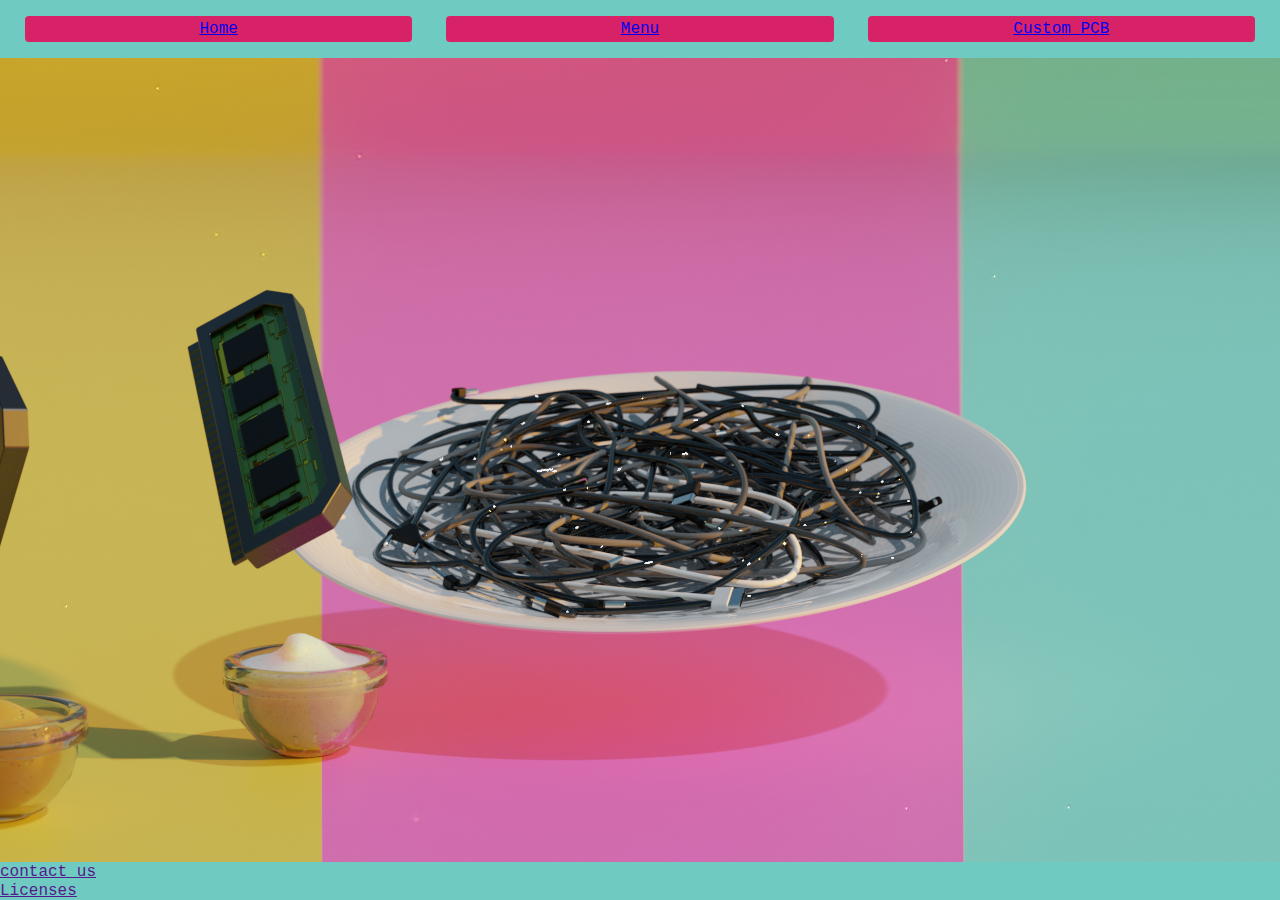
==== menu.html @ 325d1f2d "added menu, order pcb, and worked on the main style of the website" ====
<!DOCTYPE html>
<html lang="en">
<head>
    <meta charset="UTF-8">
    <meta name="viewport" content="width=device-width, initial-scale=1.0">
    <title>Micro Crisps Menu</title>
    <link rel="stylesheet" href="./css/style.css">
</head>
<body>
    <div id="container">
        <header>
            <div>
                <nav>
                    <a href="index.html" class="NavBox">
                        <section>Home</section>
                    </a>
                    <a href="menu.html" class="NavBox">
                        <section>Menu</section>
                    </a>
                    <a href="orderPCB.html" class="NavBox">
                        <section>Custom PCB</section>
                    </a>
                </nav>
            </div>
        </header>
        <main id="main">
            
        </main>
        <footer>
            <section>
                <a href="">contact us</a>
            </section>
            <section>
                <a href="">Licenses</a>
            </section>
        </footer>
    </div>
</body>
</html>
---- css/style.css ----
#container {
    width: 100vw;
    height: 100vh;
    background-color: darksalmon;
    display: grid;
    grid-template-areas: 
    "Header"
    "Main"
    "Footer";
    grid-template-rows: 0fr 1fr 0fr;
    
}

body {
    margin: 0px;
}

a {
    font-family: 'Courier New', Courier, monospace;
}

h1 {
    font-family: 'Courier New', Courier, monospace;
    font-size: 3em;
}

header {
    grid-area: Header;
    background-color: rgb(111, 202, 193);
}


nav {
    display: flex;
    justify-content: space-around;
    margin:8px;

}

.NavBox {
    display: flex;
    background-color:  rgb(216, 34, 104);
    border-radius: 4px;
    width: 30%;
    justify-content: center;
    align-items: center;
    margin: 8px;
    padding:4px;
}



footer {
    grid-area: Footer;
    background-color:  rgb(111, 202, 193);
}

#main {
    grid-area: Main;
    display: grid;
    background-image: url(./../misc/Blender/TestRenders/TestRender004.png);
    background-position: center;

    display: grid;
    grid-template-areas: 
    ". . ."
    ". Micro ."
    "Ram Cable Pie";
    grid-template-rows: 33% 34% 33%;
    grid-template-columns: 33% 34% 33%;
}
#mainPcb {
    grid-area: Main;
    background-image: url(./../misc/tmp-img/tmp01.png);
    background-position: center;
}

#orderPCB {
    margin: 40px;
    padding: 20px;
    border-radius: 10px;
    background-color: rgba(216, 34, 104, 0.582);
}

#MicroCrisps {
    grid-area: Micro;
    background-color:  rgba(111, 202, 193, 0.911);
    border-radius: 20px;
    margin: 10%;
    border-style: solid;
    border-color:rgb(226, 226, 101);
    border-width: 5px;
    display: flex;
    justify-content: center;
    align-items: center;
    flex-direction: column;
}

#RamDipLink {
    grid-area: Ram;
}

#RaspberryPieLink {
    grid-area: Pie;
}

#CablePastaLink {
    grid-area: Cable;
}

.MainPageLinkBox {
    margin: 15%;
    background-color: rgba(226, 226, 101, 0.562);
    display: flex;
    justify-content: center;
    align-items: center;
    border-radius: 10px;
    border-style: solid;
    border-width: 5px;
    border-color: rgb(216, 34, 104);
}
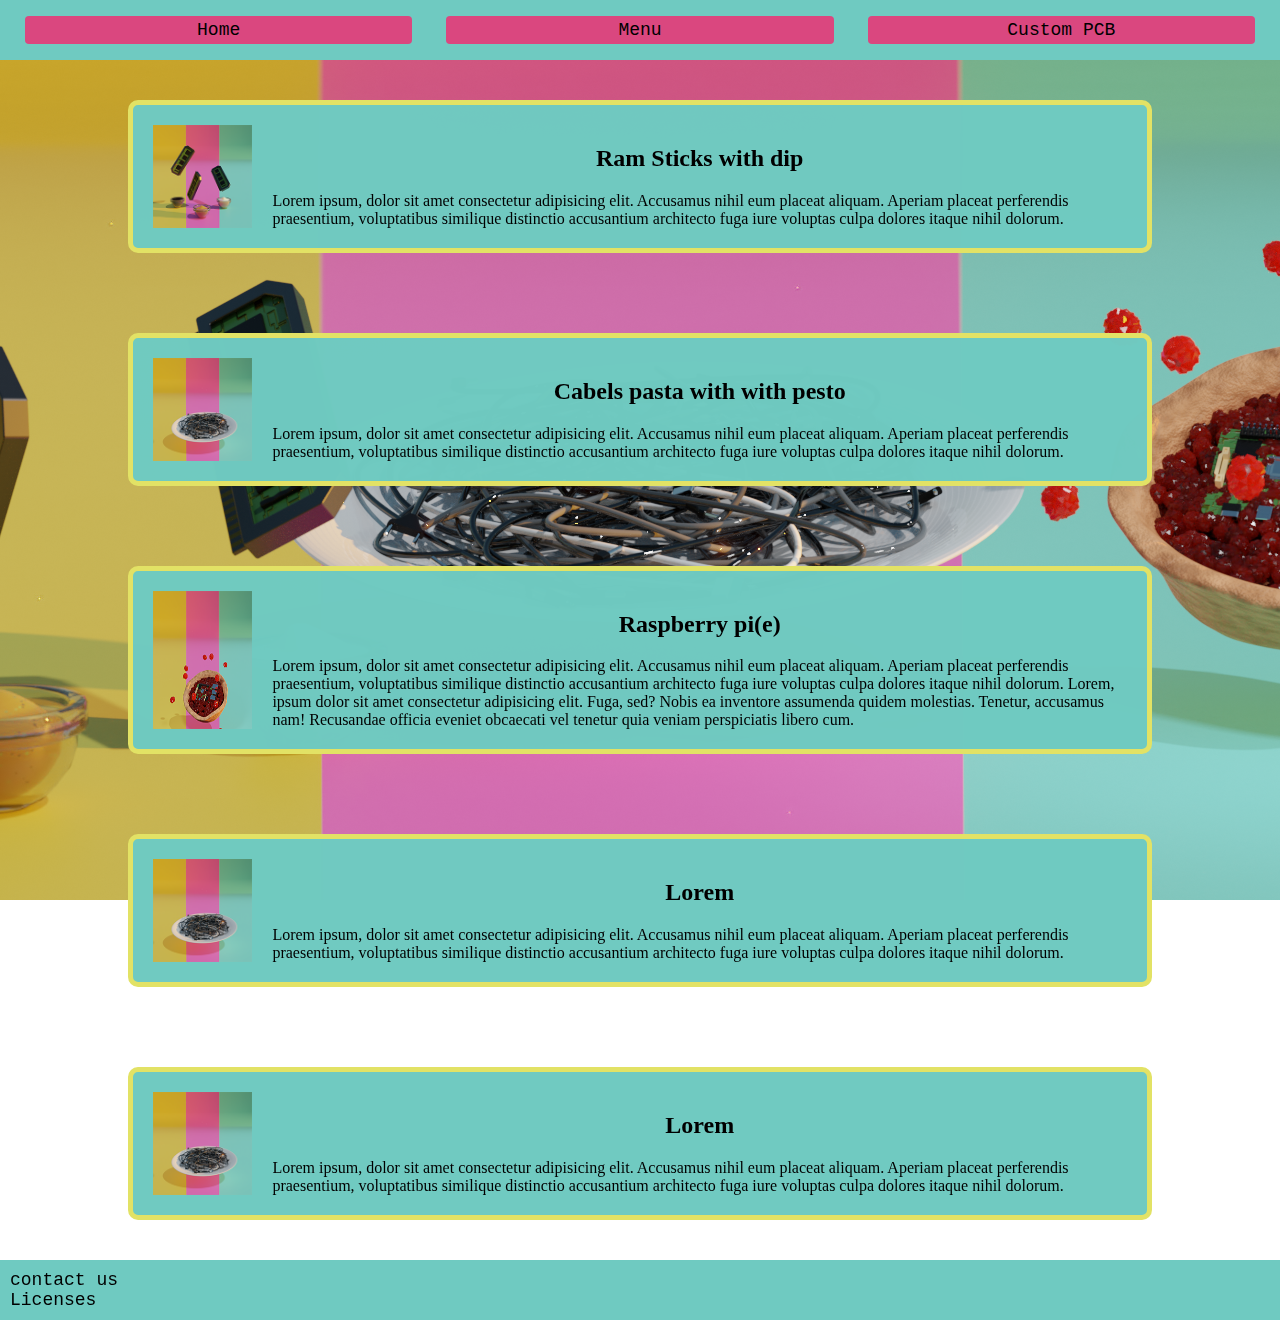
==== commit 62ed3d3d: "created the final parts in menu and order pcb" ====
--- a/menu.html
+++ b/menu.html
@@ -7,7 +7,7 @@
     <link rel="stylesheet" href="./css/style.css">
 </head>
 <body>
-    <div id="container">
+    <div id="containerMenu">
         <header>
             <div>
                 <nav>
@@ -23,7 +23,47 @@
                 </nav>
             </div>
         </header>
-        <main id="main">
+        <div id="backGround"></div>
+        <main id="mainMenu">
+            <div class="FoodMenuBlock">
+                <img src="img/RamWithDip.png" alt="picture of Ram with sticks">
+                <div class="insideFoodBlock">
+                    <h2>Ram Sticks with dip</h2>
+                    Lorem ipsum, dolor sit amet consectetur adipisicing elit. Accusamus nihil eum placeat aliquam. Aperiam placeat perferendis praesentium, voluptatibus similique distinctio accusantium architecto fuga iure voluptas culpa dolores itaque nihil dolorum.
+                </div>
+                
+            </div>
+            <div class="FoodMenuBlock">
+                <img src="img/CabelsPasta.png" alt="picture of CabelsPasta on a plate">
+                <div class="insideFoodBlock">
+                    <h2>Cabels pasta with with pesto</h2>
+                    Lorem ipsum, dolor sit amet consectetur adipisicing elit. Accusamus nihil eum placeat aliquam. Aperiam placeat perferendis praesentium, voluptatibus similique distinctio accusantium architecto fuga iure voluptas culpa dolores itaque nihil dolorum.
+                </div>
+                
+            </div>
+            <div class="FoodMenuBlock">
+                <img src="img/RaspBerryPie.png" alt="picture of raspberry pi(e)">
+                <div class="insideFoodBlock">
+                    <h2>Raspberry pi(e)</h2>
+                    Lorem ipsum, dolor sit amet consectetur adipisicing elit. Accusamus nihil eum placeat aliquam. Aperiam placeat perferendis praesentium, voluptatibus similique distinctio accusantium architecto fuga iure voluptas culpa dolores itaque nihil dolorum.
+                    Lorem, ipsum dolor sit amet consectetur adipisicing elit. Fuga, sed? Nobis ea inventore assumenda quidem molestias. Tenetur, accusamus nam! Recusandae officia eveniet obcaecati vel tenetur quia veniam perspiciatis libero cum.
+                </div>
+            </div>
+            <div class="FoodMenuBlock">
+                <img src="img/CabelsPasta.png" alt="picture of CabelsPasta on a plate">
+                <div class="insideFoodBlock">
+                    <h2>Lorem</h2>
+                    Lorem ipsum, dolor sit amet consectetur adipisicing elit. Accusamus nihil eum placeat aliquam. Aperiam placeat perferendis praesentium, voluptatibus similique distinctio accusantium architecto fuga iure voluptas culpa dolores itaque nihil dolorum.
+                </div>
+            </div>
+            <div class="FoodMenuBlock">
+                <img src="img/CabelsPasta.png" alt="picture of CabelsPasta on a plate">
+                <div class="insideFoodBlock">
+                    <h2>Lorem</h2>
+                    Lorem ipsum, dolor sit amet consectetur adipisicing elit. Accusamus nihil eum placeat aliquam. Aperiam placeat perferendis praesentium, voluptatibus similique distinctio accusantium architecto fuga iure voluptas culpa dolores itaque nihil dolorum.
+                </div>
+                
+            </div>
             
         </main>
         <footer>
--- a/css/style.css
+++ b/css/style.css
@@ -1,7 +1,6 @@
 #container {
     width: 100vw;
     height: 100vh;
-    background-color: darksalmon;
     display: grid;
     grid-template-areas: 
     "Header"
@@ -10,13 +9,32 @@
     grid-template-rows: 0fr 1fr 0fr;
     
 }
+#containerMenu {
+    width: 100vw;
+    height: min(100vh);
+    display: grid;
+    grid-template-areas: 
+    "Header"
+    "Main"
+    "Footer";
+    grid-template-rows: 60px 1fr 0fr;
+    
+}
 
 body {
     margin: 0px;
+    -ms-overflow-style: none;
+    scrollbar-width: none;
+}
+body::-webkit-scrollbar{
+    display: none;
 }
 
 a {
     font-family: 'Courier New', Courier, monospace;
+    color: black;
+    text-decoration: none;
+    font-size: large;
 }
 
 h1 {
@@ -25,6 +43,8 @@
 }
 
 header {
+    position: fixed;
+    width: 100vw;
     grid-area: Header;
     background-color: rgb(111, 202, 193);
 }
@@ -39,7 +59,7 @@
 
 .NavBox {
     display: flex;
-    background-color:  rgb(216, 34, 104);
+    background-color:  rgb(218, 71, 127);
     border-radius: 4px;
     width: 30%;
     justify-content: center;
@@ -53,14 +73,20 @@
 footer {
     grid-area: Footer;
     background-color:  rgb(111, 202, 193);
+    padding: 10px;
+}
+
+#backGround {
+    background-image: url(./../img/MainPage.png);
+    background-position: center;
+    z-index: -1;
+    width: 100vw;
+    height: 100vh;
+    position: fixed;
 }
 
 #main {
     grid-area: Main;
-    display: grid;
-    background-image: url(./../misc/Blender/TestRenders/TestRender004.png);
-    background-position: center;
-
     display: grid;
     grid-template-areas: 
     ". . ."
@@ -69,17 +95,17 @@
     grid-template-rows: 33% 34% 33%;
     grid-template-columns: 33% 34% 33%;
 }
+#mainMenu {
+    grid-area: Main;
+    display: flex;
+    flex-direction: column;
+}
+
 #mainPcb {
     grid-area: Main;
-    background-image: url(./../misc/tmp-img/tmp01.png);
-    background-position: center;
-}
+    display: flex;
+    flex-direction: column;
 
-#orderPCB {
-    margin: 40px;
-    padding: 20px;
-    border-radius: 10px;
-    background-color: rgba(216, 34, 104, 0.582);
 }
 
 #MicroCrisps {
@@ -118,4 +144,53 @@
     border-style: solid;
     border-width: 5px;
     border-color: rgb(216, 34, 104);
+}
+
+.FoodLink {
+    font-size: 1.5em;
+}
+
+.FoodMenuBlock {
+    padding: 10px;
+    margin: 40px 10%;
+    background-color: rgba(111, 202, 193,0.991);
+    border-radius: 10px;
+    border-style: solid;
+    border-color:rgb(226, 226, 101);
+    border-width: 5px;
+    flex-direction: row;
+    display: flex;
+}
+.insideFoodBlock {
+    display: flex;
+    flex-direction: column;
+    align-items: center;
+    padding: 10px;
+}
+img {
+    width: 10%;
+    margin: 10px;
+}
+
+#OrderPCBh1 {
+    padding: 10px;
+    margin: 40px 30%;
+    background-color: rgba(111, 202, 193,0.991);
+    border-radius: 10px;
+    border-style: solid;
+    border-color:rgb(226, 226, 101);
+    border-width: 5px;
+    text-align: center;
+}
+
+#OrderPCBText {
+    padding: 40px;
+    margin: 40px 5%;
+    background-color: rgba(111, 202, 193,0.991);
+    border-radius: 10px;
+    border-style: solid;
+    border-color:rgb(226, 226, 101);
+    border-width: 5px;
+    line-height: 1.5em;
+    
 }